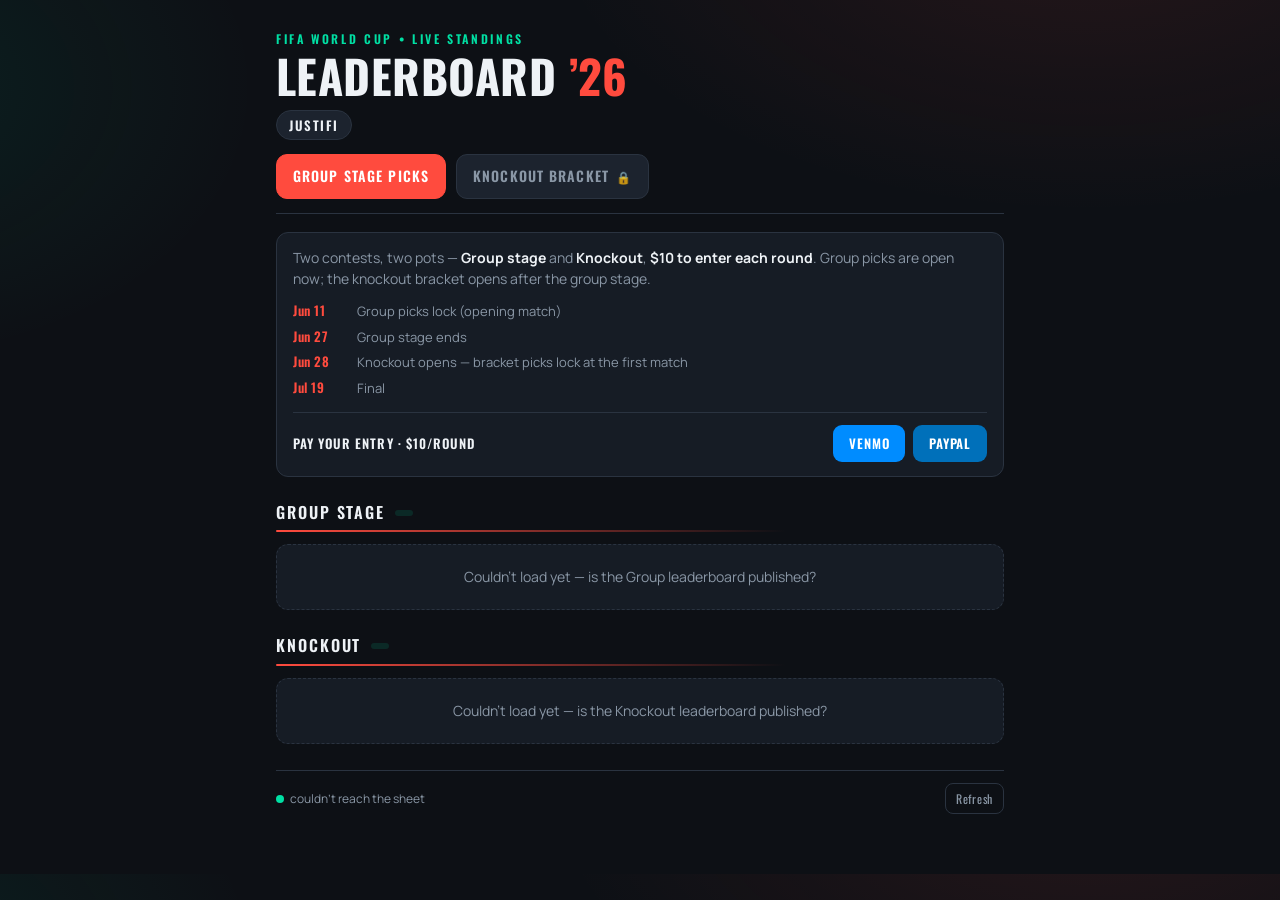
==== justifi/index.html @ 7ce01042 "Add info card to leaderboard: how-it-works, key dates, entry fee + pay links - shared/data.js: windo" ====
<!DOCTYPE html>
<html lang="en">
<head>
<meta charset="UTF-8">
<meta name="viewport" content="width=device-width, initial-scale=1.0">
<title>Leaderboard — World Cup 2026 Pick’em</title>
<link rel="preconnect" href="https://fonts.googleapis.com">
<link rel="preconnect" href="https://fonts.gstatic.com" crossorigin>
<link href="https://fonts.googleapis.com/css2?family=Oswald:wght@400;500;600;700&family=Manrope:wght@400;500;600;700;800&display=swap" rel="stylesheet">
<link rel="stylesheet" href="../shared/leaderboard.css">
</head>
<body>
<div class="wrap">
  <header>
    <div class="kicker">FIFA World Cup • Live Standings</div>
    <h1>Leaderboard <span class="yr">’26</span></h1>
    <div id="poolBadge" class="poolbadge"></div>
    <nav class="poolnav">
      <a class="navbtn" href="./group.html">Group Stage Picks</a>
      <a class="navbtn locked" id="koLink" href="./bracket.html" aria-disabled="true">Knockout Bracket <span class="lock">🔒</span></a>
    </nav>
  </header>

  <section id="info" class="info"></section>

  <section class="board">
    <h2>Group Stage <span id="gCount" class="count"></span></h2><div class="hr"></div>
    <div id="gBoard" class="rowlist"><div class="empty">Loading…</div></div>
  </section>

  <section class="board">
    <h2>Knockout <span id="kCount" class="count"></span></h2><div class="hr"></div>
    <div id="kBoard" class="rowlist"><div class="empty">Loading…</div></div>
  </section>

  <div class="foot">
    <span><span class="dotlive"></span><span id="status">updating…</span></span>
    <button class="refresh" id="refreshBtn">Refresh</button>
  </div>
</div>
<script src="./config.js"></script>
<script src="../shared/data.js"></script>
<script src="../shared/leaderboard.js"></script>
</body>
</html>
---- shared/leaderboard.css ----
:root{
  --bg:#0d1015; --bg2:#11161d; --surface:#161c25; --surface2:#1c232e;
  --line:#2a3340; --text:#eef2f6; --muted:#8a97a6;
  --accent:#ff4b3e; --accent2:#00e0a4; --gold:#ffc857; --silver:#c8d2dd; --bronze:#d8956b;
  --r:14px;
}
*{box-sizing:border-box} html,body{margin:0}
body{
  background:
    radial-gradient(900px 500px at 85% -10%, rgba(255,75,62,.10), transparent 60%),
    radial-gradient(700px 500px at -10% 10%, rgba(0,224,164,.08), transparent 55%),
    var(--bg);
  color:var(--text); font-family:"Manrope",sans-serif; line-height:1.45; -webkit-font-smoothing:antialiased;
}
.wrap{max-width:760px;margin:0 auto;padding:22px 16px 60px}
header{padding:8px 0 14px;border-bottom:1px solid var(--line);margin-bottom:18px}
.kicker{font-family:"Oswald";letter-spacing:.22em;text-transform:uppercase;font-size:12px;color:var(--accent2);font-weight:600}
h1{font-family:"Oswald";font-weight:700;text-transform:uppercase;letter-spacing:.01em;font-size:clamp(30px,8vw,46px);line-height:.96;margin:6px 0 4px}
h1 .yr{color:var(--accent)}
.poolbadge{display:inline-block;margin-top:8px;font-family:"Oswald";text-transform:uppercase;letter-spacing:.12em;font-size:13px;font-weight:600;
  background:var(--surface2);border:1px solid var(--line);padding:5px 12px;border-radius:999px}
.cta{display:inline-block;margin-top:14px;font-family:"Oswald";text-transform:uppercase;letter-spacing:.08em;font-weight:600;font-size:14px;
  background:var(--accent);color:#fff;text-decoration:none;padding:11px 18px;border-radius:11px}

.poolnav{display:flex;gap:10px;margin-top:14px;flex-wrap:wrap}
.navbtn{display:inline-flex;align-items:center;gap:7px;font-family:"Oswald";text-transform:uppercase;letter-spacing:.08em;font-weight:600;font-size:14px;
  text-decoration:none;padding:11px 16px;border-radius:11px;border:1px solid var(--accent);background:var(--accent);color:#fff}
.navbtn:hover{filter:brightness(1.07)}
.navbtn.locked{background:var(--surface2);color:var(--muted);border-color:var(--line);cursor:not-allowed}
.navbtn .lock{font-size:12px;opacity:.85}

.info{background:var(--surface);border:1px solid var(--line);border-radius:12px;padding:14px 16px;margin-top:18px}
.info-how{margin:0;font-size:14px;line-height:1.5;color:var(--muted)}
.info-how b{color:var(--text);font-weight:700}
.info-dates{list-style:none;margin:12px 0 0;padding:0;display:grid;gap:6px}
.info-dates li{display:flex;gap:12px;font-size:13px;align-items:baseline}
.info-dates .d{font-family:"Oswald";font-weight:600;letter-spacing:.04em;color:var(--accent);min-width:52px}
.info-dates .l{color:var(--muted)}
.info-pay{margin-top:14px;display:flex;flex-wrap:wrap;align-items:center;gap:10px;justify-content:space-between;border-top:1px solid var(--line);padding-top:12px}
.info-pay .pl{font-family:"Oswald";text-transform:uppercase;letter-spacing:.08em;font-size:13px;font-weight:600;color:var(--text)}
.paybtns{display:flex;gap:8px}
.pay{display:inline-block;text-decoration:none;font-family:"Oswald";text-transform:uppercase;letter-spacing:.06em;font-weight:600;font-size:13px;color:#fff;padding:9px 16px;border-radius:9px}
.pay.venmo{background:#008CFF}
.pay.paypal{background:#0070BA}
.pay:hover{filter:brightness(1.08)}

.board{margin-top:24px}
.board h2{font-family:"Oswald";text-transform:uppercase;letter-spacing:.12em;font-size:16px;font-weight:600;margin:0 0 2px;display:flex;align-items:center;gap:10px}
.board h2 .count{font-family:"Manrope";font-weight:700;font-size:12px;color:var(--accent2);background:rgba(0,224,164,.12);padding:3px 9px;border-radius:999px;letter-spacing:0}
.board .hr{height:2px;background:linear-gradient(90deg,var(--accent),transparent 70%);border-radius:2px;margin:6px 0 12px}

.rowlist{display:flex;flex-direction:column;gap:6px}
.lrow{display:grid;grid-template-columns:38px 1fr auto;align-items:center;gap:12px;
  background:var(--surface);border:1px solid var(--line);border-radius:11px;padding:11px 14px}
.lrow .rk{font-family:"Oswald";font-weight:700;font-size:18px;color:var(--muted);text-align:center}
.lrow .nm{font-weight:700;font-size:16px;overflow:hidden;text-overflow:ellipsis;white-space:nowrap}
.lrow .pt{font-family:"Oswald";font-weight:600;font-size:16px;color:var(--text)}
.lrow .pt small{color:var(--muted);font-size:11px;font-weight:400;letter-spacing:.06em;text-transform:uppercase;margin-left:4px}
.lrow.r1{border-color:var(--gold)} .lrow.r1 .rk{color:var(--gold)}
.lrow.r2{border-color:var(--silver)} .lrow.r2 .rk{color:var(--silver)}
.lrow.r3{border-color:var(--bronze)} .lrow.r3 .rk{color:var(--bronze)}
.empty{background:var(--surface);border:1px dashed var(--line);border-radius:12px;padding:22px;text-align:center;color:var(--muted);font-size:14px}
.foot{margin-top:26px;color:var(--muted);font-size:12px;display:flex;justify-content:space-between;align-items:center;border-top:1px solid var(--line);padding-top:12px}
.dotlive{display:inline-block;width:8px;height:8px;border-radius:50%;background:var(--accent2);margin-right:6px;animation:pulse 2s infinite}
@keyframes pulse{0%,100%{opacity:1}50%{opacity:.35}}
.refresh{background:transparent;border:1px solid var(--line);color:var(--muted);border-radius:8px;padding:6px 10px;font-family:"Oswald";letter-spacing:.06em;font-size:12px;cursor:pointer}
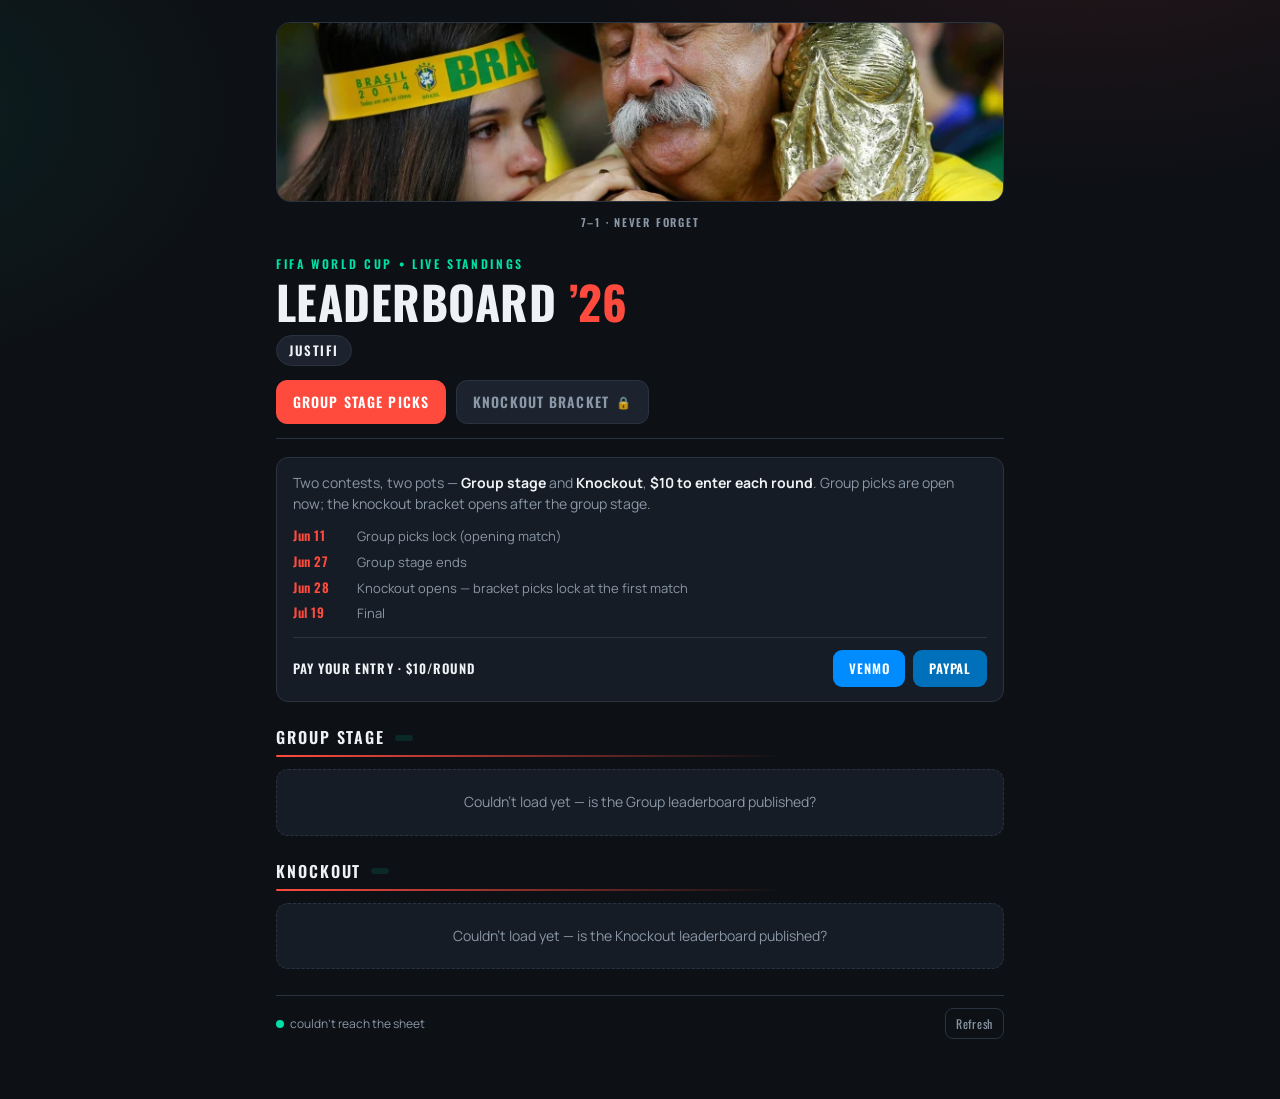
==== commit b8536d02: "Add 7-1 photo at top of leaderboard + Open Graph/Twitter preview meta - shared/seven-one.png served " ====
--- a/justifi/index.html
+++ b/justifi/index.html
@@ -4,6 +4,15 @@
 <meta charset="UTF-8">
 <meta name="viewport" content="width=device-width, initial-scale=1.0">
 <title>Leaderboard — World Cup 2026 Pick’em</title>
+<meta name="description" content="World Cup 2026 group + knockout pick'em — make your picks and climb the live leaderboard. 7–1, never forget.">
+<meta property="og:type" content="website">
+<meta property="og:title" content="World Cup 2026 Pick’em — Live Leaderboard">
+<meta property="og:description" content="Make your group + knockout picks and climb the board. 7–1, never forget. 🇧🇷">
+<meta property="og:image" content="https://pete2786.github.io/world-cup-26/shared/seven-one.png">
+<meta name="twitter:card" content="summary_large_image">
+<meta name="twitter:title" content="World Cup 2026 Pick’em — Live Leaderboard">
+<meta name="twitter:description" content="Make your group + knockout picks and climb the board. 7–1, never forget. 🇧🇷">
+<meta name="twitter:image" content="https://pete2786.github.io/world-cup-26/shared/seven-one.png">
 <link rel="preconnect" href="https://fonts.googleapis.com">
 <link rel="preconnect" href="https://fonts.gstatic.com" crossorigin>
 <link href="https://fonts.googleapis.com/css2?family=Oswald:wght@400;500;600;700&family=Manrope:wght@400;500;600;700;800&display=swap" rel="stylesheet">
@@ -11,6 +20,10 @@
 </head>
 <body>
 <div class="wrap">
+  <figure class="toplogo-wrap">
+    <img class="toplogo" src="../shared/seven-one.png" alt="Brazil fans consoling each other while holding the World Cup trophy — a 7–1 tribute" loading="eager">
+    <figcaption class="toplogo-cap">7–1 · never forget</figcaption>
+  </figure>
   <header>
     <div class="kicker">FIFA World Cup • Live Standings</div>
     <h1>Leaderboard <span class="yr">’26</span></h1>
--- a/shared/leaderboard.css
+++ b/shared/leaderboard.css
@@ -13,6 +13,9 @@
   color:var(--text); font-family:"Manrope",sans-serif; line-height:1.45; -webkit-font-smoothing:antialiased;
 }
 .wrap{max-width:760px;margin:0 auto;padding:22px 16px 60px}
+.toplogo-wrap{margin:0 0 16px;text-align:center}
+.toplogo{display:inline-block;width:100%;max-height:180px;object-fit:cover;object-position:50% 35%;border-radius:14px;border:1px solid var(--line)}
+.toplogo-cap{margin-top:7px;font-family:"Oswald";text-transform:uppercase;letter-spacing:.16em;font-size:11px;font-weight:600;color:var(--muted)}
 header{padding:8px 0 14px;border-bottom:1px solid var(--line);margin-bottom:18px}
 .kicker{font-family:"Oswald";letter-spacing:.22em;text-transform:uppercase;font-size:12px;color:var(--accent2);font-weight:600}
 h1{font-family:"Oswald";font-weight:700;text-transform:uppercase;letter-spacing:.01em;font-size:clamp(30px,8vw,46px);line-height:.96;margin:6px 0 4px}
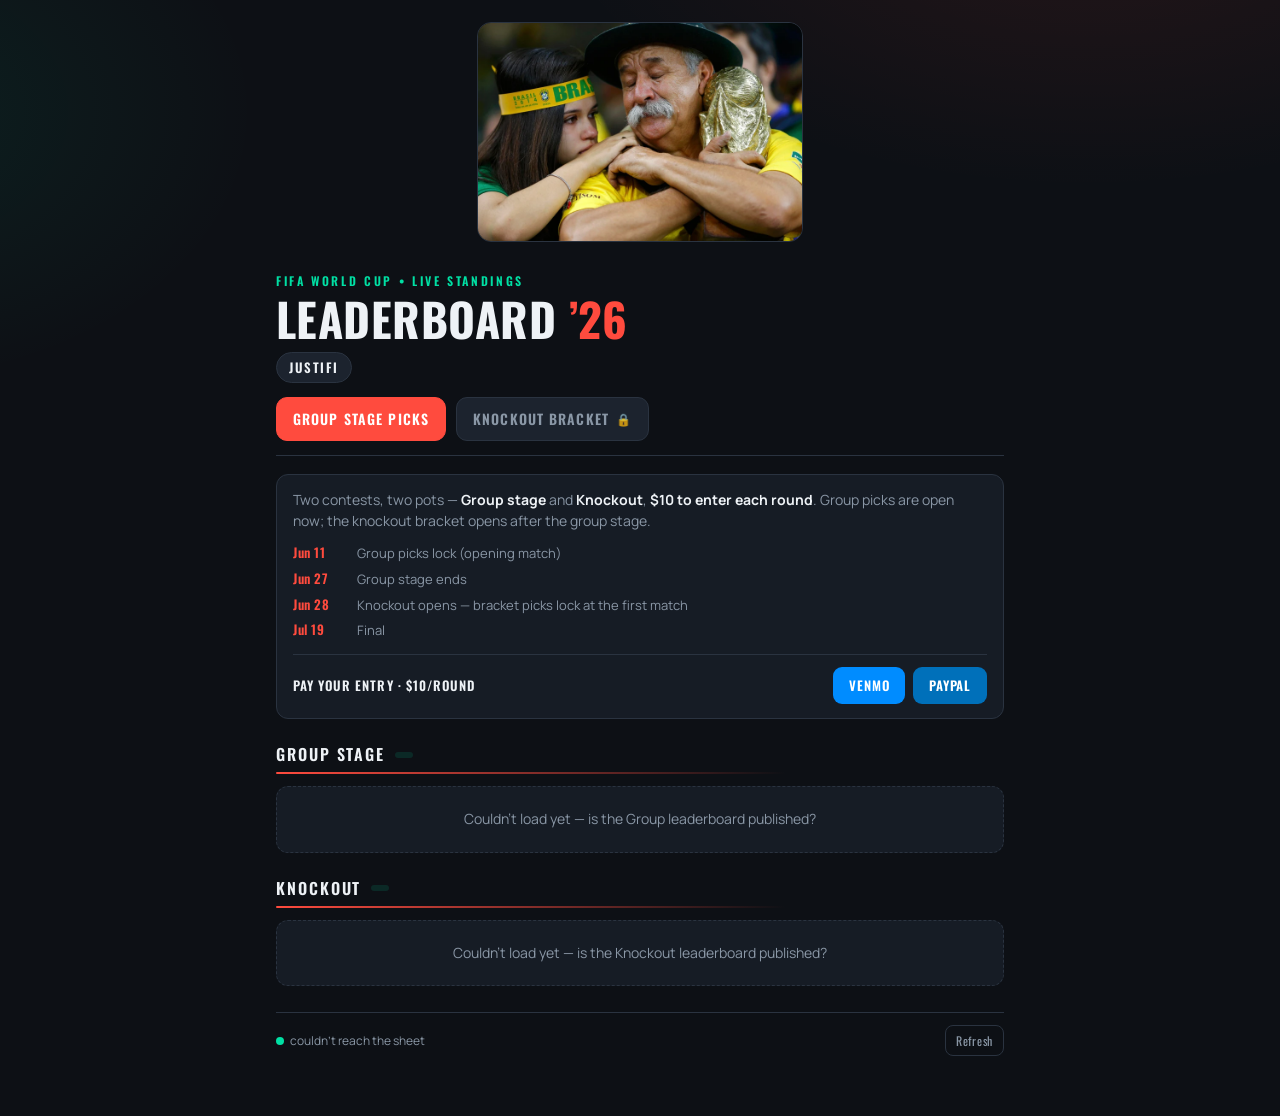
==== commit ef2e5be9: "Refine top photo: drop caption, smaller uncropped on desktop, soften preview text Let the image carr" ====
--- a/justifi/index.html
+++ b/justifi/index.html
@@ -4,14 +4,14 @@
 <meta charset="UTF-8">
 <meta name="viewport" content="width=device-width, initial-scale=1.0">
 <title>Leaderboard — World Cup 2026 Pick’em</title>
-<meta name="description" content="World Cup 2026 group + knockout pick'em — make your picks and climb the live leaderboard. 7–1, never forget.">
+<meta name="description" content="World Cup 2026 group + knockout pick'em — make your picks and climb the live leaderboard.">
 <meta property="og:type" content="website">
 <meta property="og:title" content="World Cup 2026 Pick’em — Live Leaderboard">
-<meta property="og:description" content="Make your group + knockout picks and climb the board. 7–1, never forget. 🇧🇷">
+<meta property="og:description" content="Make your group + knockout picks and climb the live leaderboard. 🇧🇷">
 <meta property="og:image" content="https://pete2786.github.io/world-cup-26/shared/seven-one.png">
 <meta name="twitter:card" content="summary_large_image">
 <meta name="twitter:title" content="World Cup 2026 Pick’em — Live Leaderboard">
-<meta name="twitter:description" content="Make your group + knockout picks and climb the board. 7–1, never forget. 🇧🇷">
+<meta name="twitter:description" content="Make your group + knockout picks and climb the live leaderboard. 🇧🇷">
 <meta name="twitter:image" content="https://pete2786.github.io/world-cup-26/shared/seven-one.png">
 <link rel="preconnect" href="https://fonts.googleapis.com">
 <link rel="preconnect" href="https://fonts.gstatic.com" crossorigin>
@@ -21,8 +21,7 @@
 <body>
 <div class="wrap">
   <figure class="toplogo-wrap">
-    <img class="toplogo" src="../shared/seven-one.png" alt="Brazil fans consoling each other while holding the World Cup trophy — a 7–1 tribute" loading="eager">
-    <figcaption class="toplogo-cap">7–1 · never forget</figcaption>
+    <img class="toplogo" src="../shared/seven-one.png" alt="Brazil fans embracing while holding the World Cup trophy" loading="eager">
   </figure>
   <header>
     <div class="kicker">FIFA World Cup • Live Standings</div>
--- a/shared/leaderboard.css
+++ b/shared/leaderboard.css
@@ -15,7 +15,10 @@
 .wrap{max-width:760px;margin:0 auto;padding:22px 16px 60px}
 .toplogo-wrap{margin:0 0 16px;text-align:center}
 .toplogo{display:inline-block;width:100%;max-height:180px;object-fit:cover;object-position:50% 35%;border-radius:14px;border:1px solid var(--line)}
-.toplogo-cap{margin-top:7px;font-family:"Oswald";text-transform:uppercase;letter-spacing:.16em;font-size:11px;font-weight:600;color:var(--muted)}
+@media(min-width:560px){
+  /* desktop: smaller and uncropped — let the full photo show without dominating */
+  .toplogo{width:auto;max-width:100%;max-height:220px;object-fit:contain}
+}
 header{padding:8px 0 14px;border-bottom:1px solid var(--line);margin-bottom:18px}
 .kicker{font-family:"Oswald";letter-spacing:.22em;text-transform:uppercase;font-size:12px;color:var(--accent2);font-weight:600}
 h1{font-family:"Oswald";font-weight:700;text-transform:uppercase;letter-spacing:.01em;font-size:clamp(30px,8vw,46px);line-height:.96;margin:6px 0 4px}
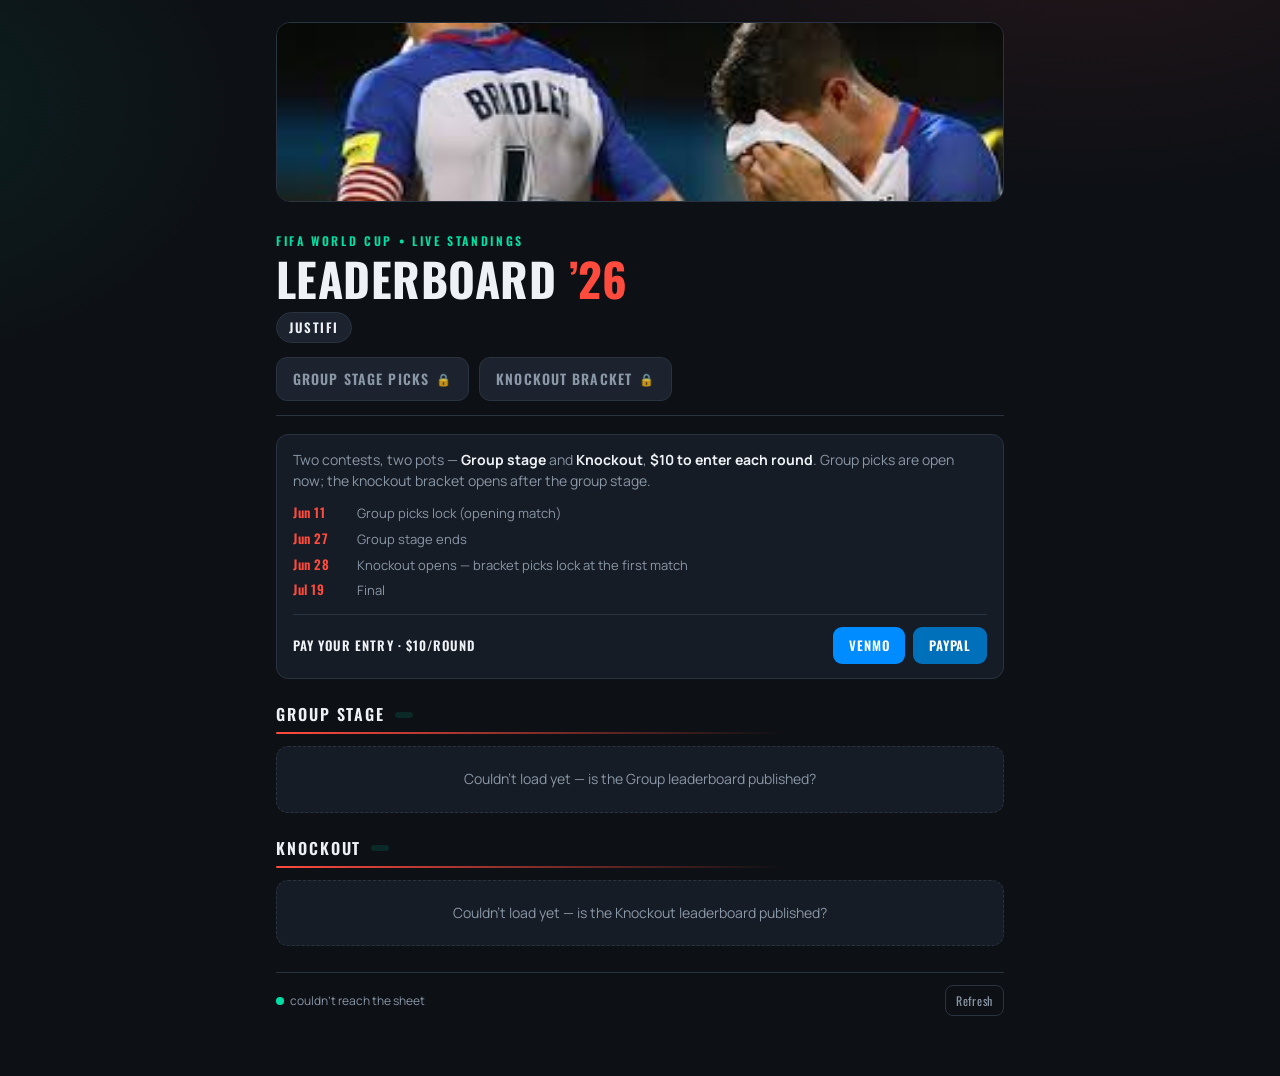
==== commit 3f0085f4: "Gray out the leaderboard's Group Stage Picks button when group picks are locked" ====
--- a/justifi/index.html
+++ b/justifi/index.html
@@ -28,7 +28,7 @@
     <h1>Leaderboard <span class="yr">’26</span></h1>
     <div id="poolBadge" class="poolbadge"></div>
     <nav class="poolnav">
-      <a class="navbtn" href="./group.html">Group Stage Picks</a>
+      <a class="navbtn" id="groupLink" href="./group.html">Group Stage Picks</a>
       <a class="navbtn locked" id="koLink" href="./bracket.html" aria-disabled="true">Knockout Bracket <span class="lock">🔒</span></a>
     </nav>
   </header>
--- a/shared/leaderboard.css
+++ b/shared/leaderboard.css
@@ -15,10 +15,6 @@
 .wrap{max-width:760px;margin:0 auto;padding:22px 16px 60px}
 .toplogo-wrap{margin:0 0 16px;text-align:center}
 .toplogo{display:inline-block;width:100%;max-height:180px;object-fit:cover;object-position:50% 35%;border-radius:14px;border:1px solid var(--line)}
-@media(min-width:560px){
-  /* desktop: smaller and uncropped — let the full photo show without dominating */
-  .toplogo{width:auto;max-width:100%;max-height:220px;object-fit:contain}
-}
 header{padding:8px 0 14px;border-bottom:1px solid var(--line);margin-bottom:18px}
 .kicker{font-family:"Oswald";letter-spacing:.22em;text-transform:uppercase;font-size:12px;color:var(--accent2);font-weight:600}
 h1{font-family:"Oswald";font-weight:700;text-transform:uppercase;letter-spacing:.01em;font-size:clamp(30px,8vw,46px);line-height:.96;margin:6px 0 4px}
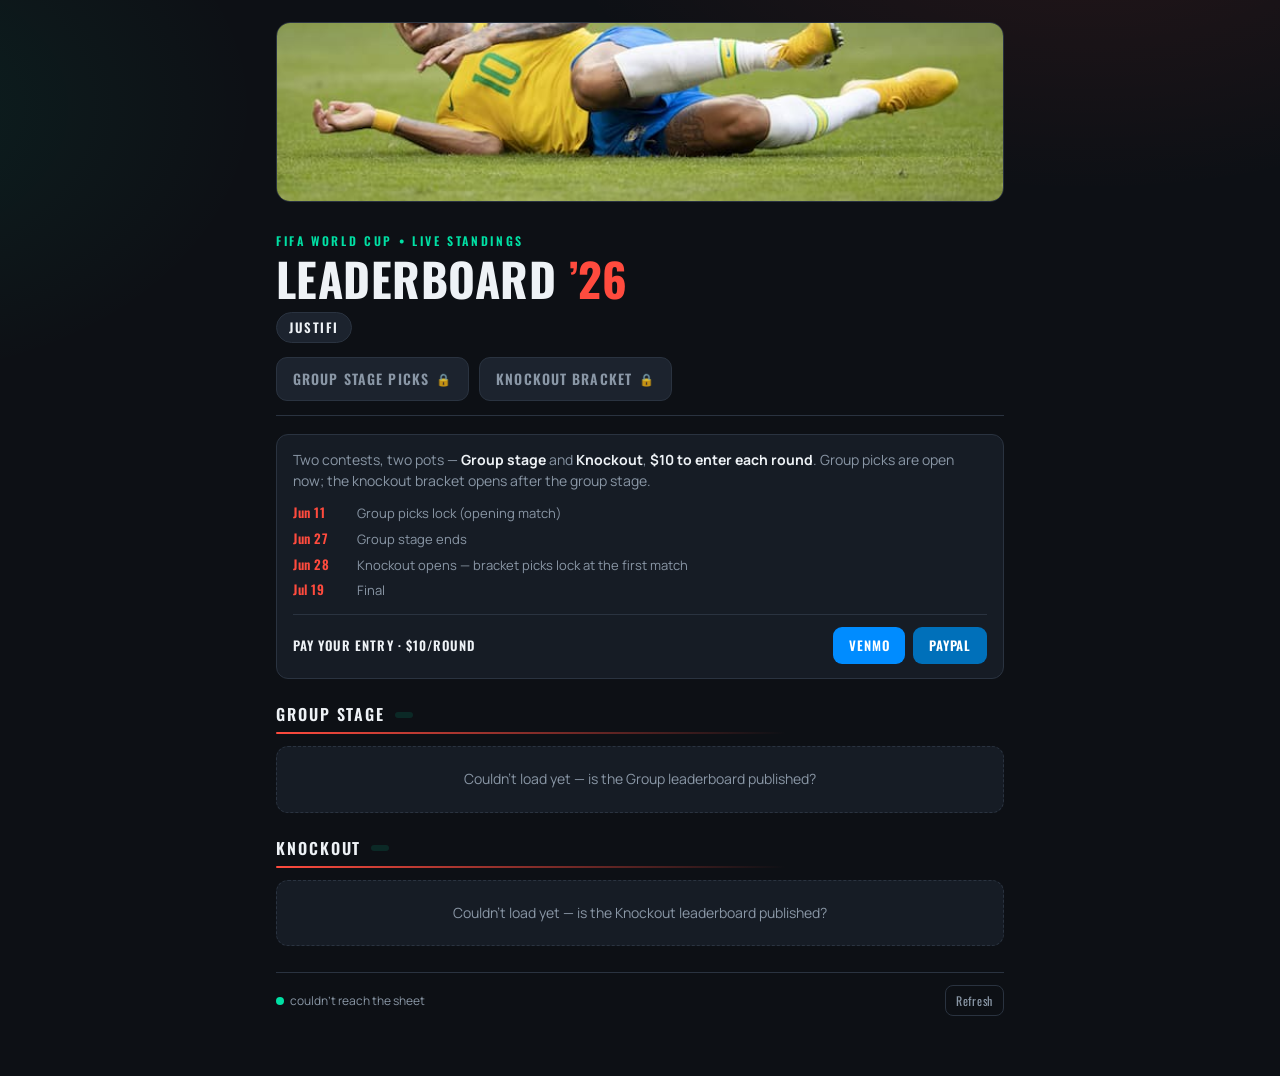
==== commit 61d7a478: "Add Everyone's Picks page (per-person cards) + leaderboard button - shared/picks.{js,css} + per-pool" ====
--- a/justifi/index.html
+++ b/justifi/index.html
@@ -30,6 +30,7 @@
     <nav class="poolnav">
       <a class="navbtn" id="groupLink" href="./group.html">Group Stage Picks</a>
       <a class="navbtn locked" id="koLink" href="./bracket.html" aria-disabled="true">Knockout Bracket <span class="lock">🔒</span></a>
+      <a class="navbtn alt" id="picksLink" href="./picks.html" style="display:none">Everyone’s Picks →</a>
     </nav>
   </header>
 
--- a/shared/leaderboard.css
+++ b/shared/leaderboard.css
@@ -29,6 +29,8 @@
   text-decoration:none;padding:11px 16px;border-radius:11px;border:1px solid var(--accent);background:var(--accent);color:#fff}
 .navbtn:hover{filter:brightness(1.07)}
 .navbtn.locked{background:var(--surface2);color:var(--muted);border-color:var(--line);cursor:not-allowed}
+.navbtn.alt{background:var(--surface2);border-color:var(--line);color:var(--text)}
+.navbtn.alt:hover{border-color:var(--accent2);color:#fff}
 .navbtn .lock{font-size:12px;opacity:.85}
 
 .info{background:var(--surface);border:1px solid var(--line);border-radius:12px;padding:14px 16px;margin-top:18px}
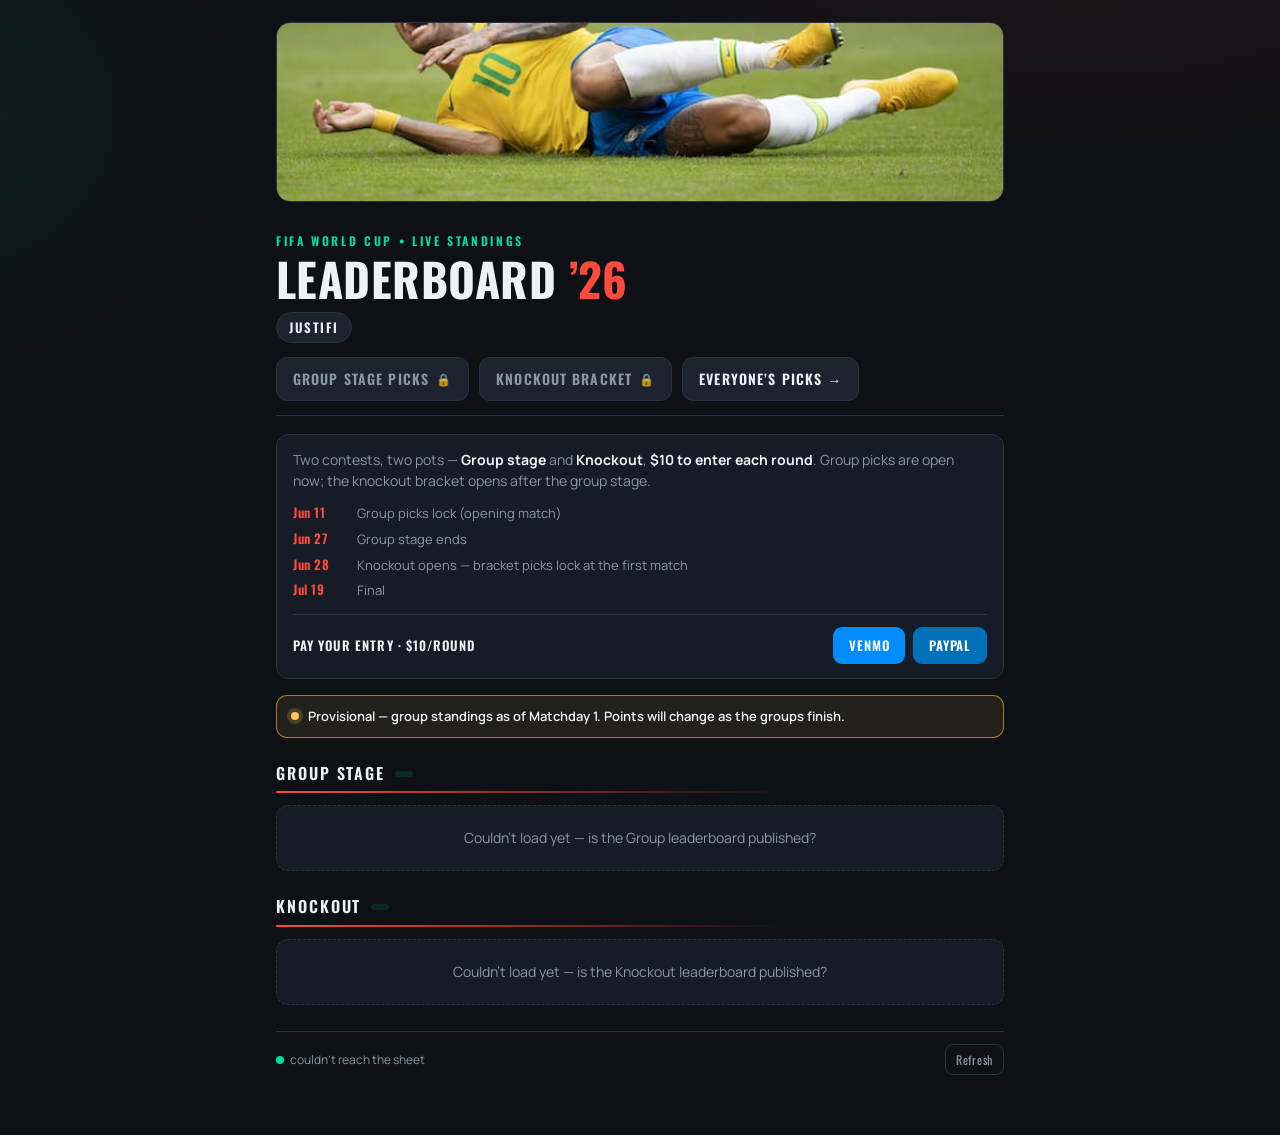
==== commit e4572278: "Add provisional-standings banner to leaderboard (window.PROVISIONAL in data.js)" ====
--- a/justifi/index.html
+++ b/justifi/index.html
@@ -36,6 +36,8 @@
 
   <section id="info" class="info"></section>
 
+  <div id="provNote" class="provnote" hidden></div>
+
   <section class="board">
     <h2>Group Stage <span id="gCount" class="count"></span></h2><div class="hr"></div>
     <div id="gBoard" class="rowlist"><div class="empty">Loading…</div></div>
--- a/shared/leaderboard.css
+++ b/shared/leaderboard.css
@@ -48,6 +48,9 @@
 .pay.paypal{background:#0070BA}
 .pay:hover{filter:brightness(1.08)}
 
+.provnote{display:flex;gap:9px;align-items:flex-start;margin-top:16px;background:rgba(255,200,87,.09);border:1px solid rgba(255,200,87,.55);border-radius:11px;padding:11px 14px;font-size:13px;font-weight:600;color:var(--text);line-height:1.45}
+.provnote::before{content:"";flex:none;width:8px;height:8px;border-radius:50%;background:var(--gold);margin-top:5px;box-shadow:0 0 0 4px rgba(255,200,87,.18)}
+
 .board{margin-top:24px}
 .board h2{font-family:"Oswald";text-transform:uppercase;letter-spacing:.12em;font-size:16px;font-weight:600;margin:0 0 2px;display:flex;align-items:center;gap:10px}
 .board h2 .count{font-family:"Manrope";font-weight:700;font-size:12px;color:var(--accent2);background:rgba(0,224,164,.12);padding:3px 9px;border-radius:999px;letter-spacing:0}
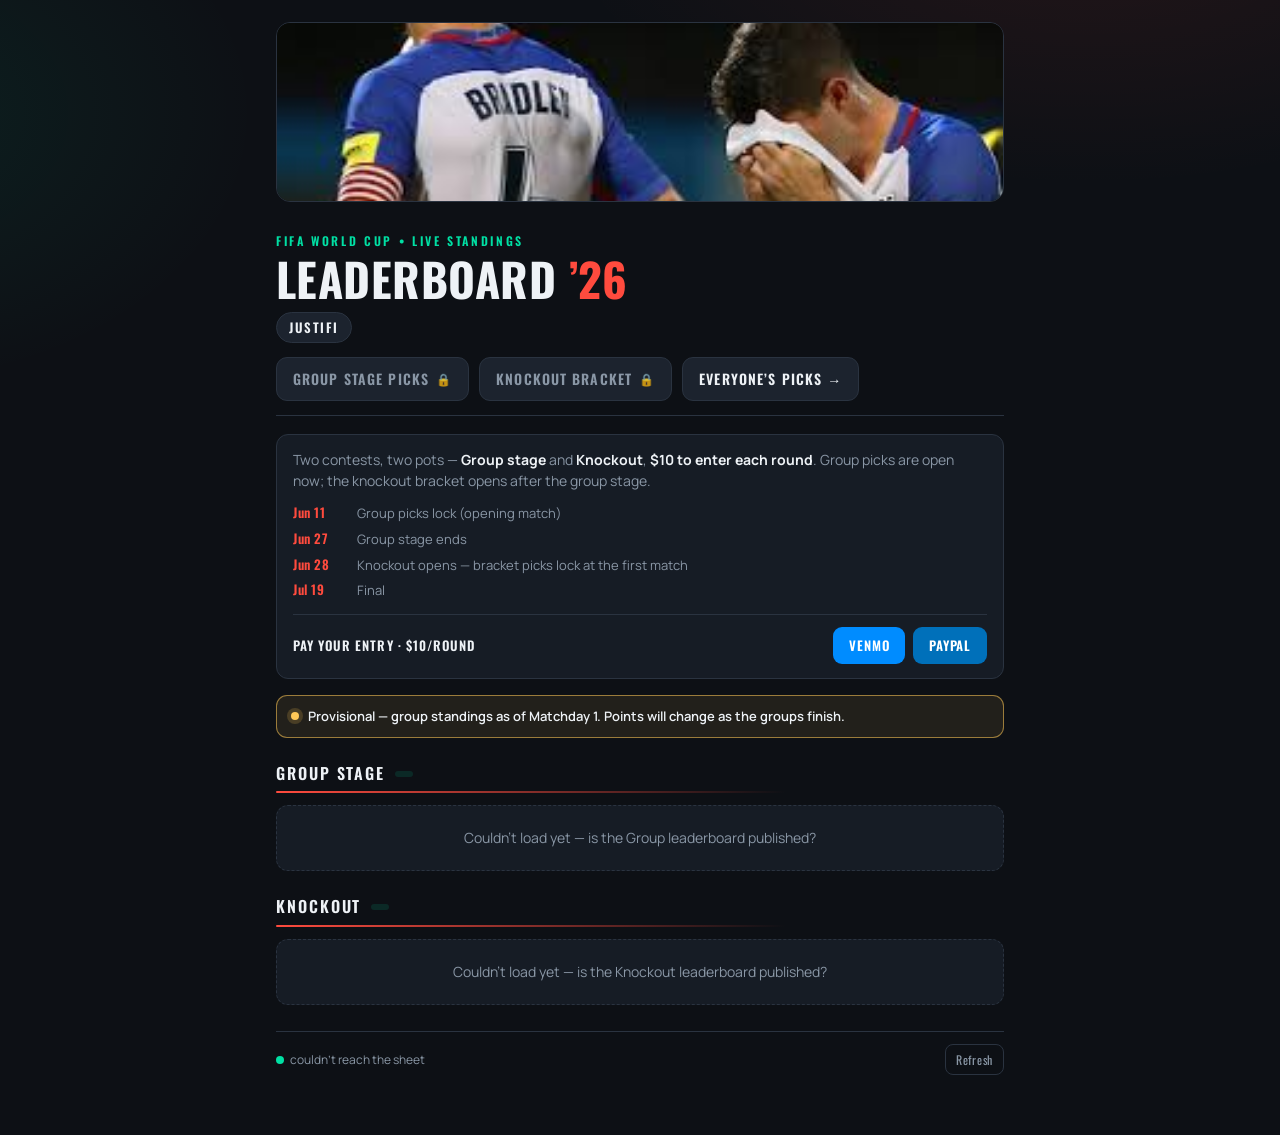
==== commit 99fa5aa7: "Add Everyone's Brackets page (per-person Champion + Road, expandable funnel) - shared/brackets.{js,c" ====
--- a/justifi/index.html
+++ b/justifi/index.html
@@ -31,6 +31,7 @@
       <a class="navbtn" id="groupLink" href="./group.html">Group Stage Picks</a>
       <a class="navbtn locked" id="koLink" href="./bracket.html" aria-disabled="true">Knockout Bracket <span class="lock">🔒</span></a>
       <a class="navbtn alt" id="picksLink" href="./picks.html" style="display:none">Everyone’s Picks →</a>
+      <a class="navbtn alt" id="bracketsLink" href="./brackets.html" style="display:none">Everyone’s Brackets →</a>
     </nav>
   </header>
 
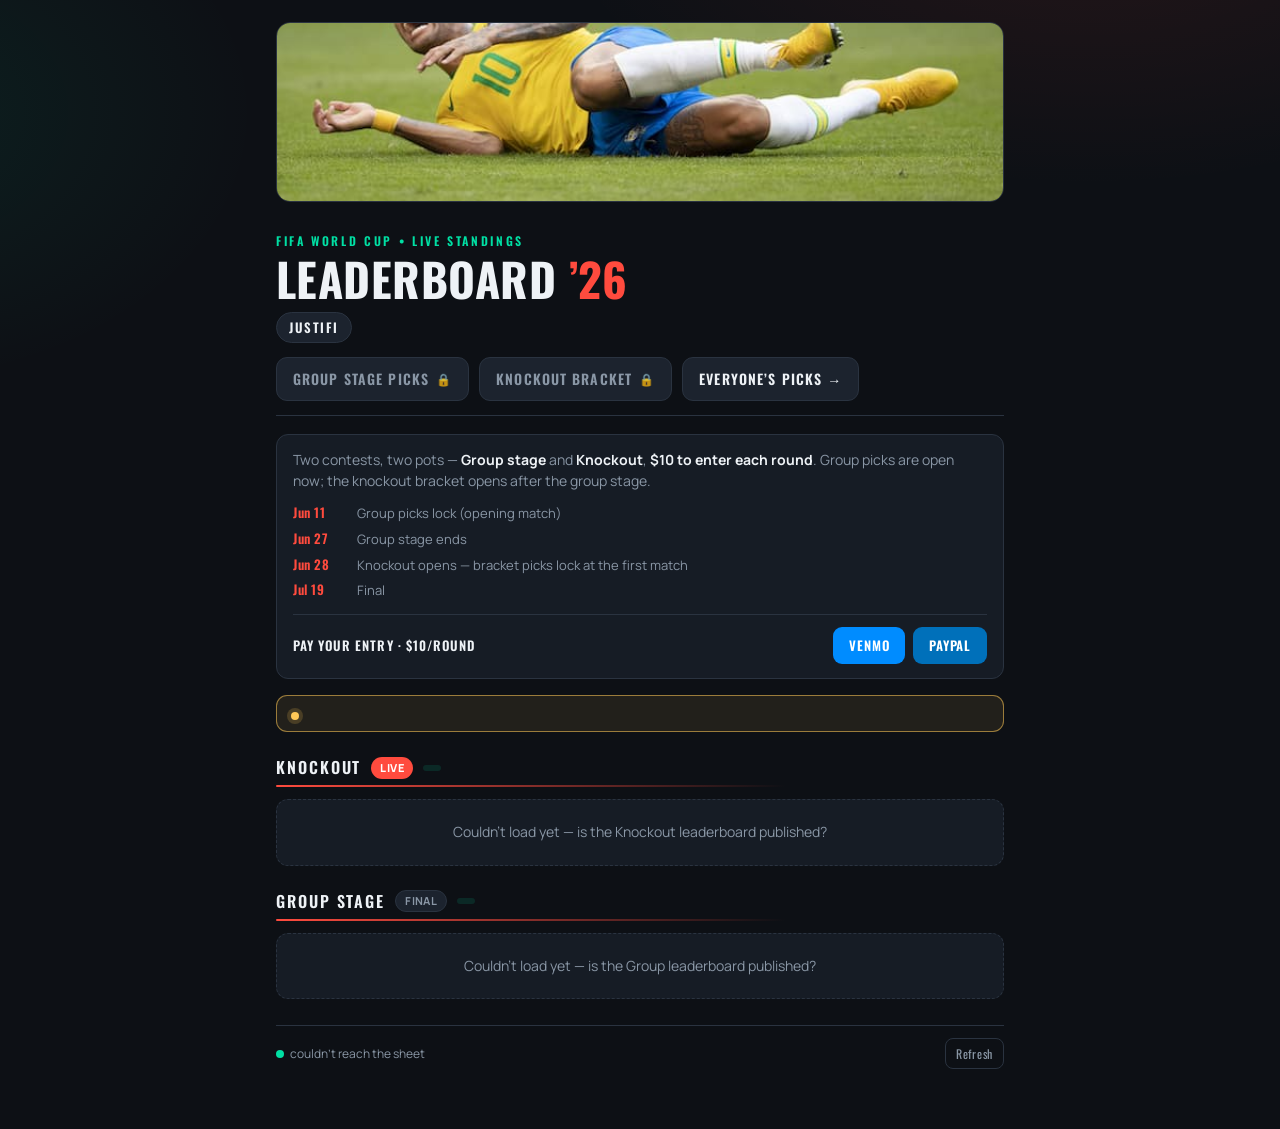
==== commit 03682d89: "Wire Hale Everyone's Brackets; reorder board (Knockout on top + Live/Final tags)" ====
--- a/justifi/index.html
+++ b/justifi/index.html
@@ -40,13 +40,13 @@
   <div id="provNote" class="provnote" hidden></div>
 
   <section class="board">
-    <h2>Group Stage <span id="gCount" class="count"></span></h2><div class="hr"></div>
-    <div id="gBoard" class="rowlist"><div class="empty">Loading…</div></div>
+    <h2>Knockout <span class="livetag">Live</span> <span id="kCount" class="count"></span></h2><div class="hr"></div>
+    <div id="kBoard" class="rowlist"><div class="empty">Loading…</div></div>
   </section>
 
   <section class="board">
-    <h2>Knockout <span id="kCount" class="count"></span></h2><div class="hr"></div>
-    <div id="kBoard" class="rowlist"><div class="empty">Loading…</div></div>
+    <h2>Group Stage <span class="finaltag">Final</span> <span id="gCount" class="count"></span></h2><div class="hr"></div>
+    <div id="gBoard" class="rowlist"><div class="empty">Loading…</div></div>
   </section>
 
   <div class="foot">
--- a/shared/leaderboard.css
+++ b/shared/leaderboard.css
@@ -54,6 +54,8 @@
 .board{margin-top:24px}
 .board h2{font-family:"Oswald";text-transform:uppercase;letter-spacing:.12em;font-size:16px;font-weight:600;margin:0 0 2px;display:flex;align-items:center;gap:10px}
 .board h2 .count{font-family:"Manrope";font-weight:700;font-size:12px;color:var(--accent2);background:rgba(0,224,164,.12);padding:3px 9px;border-radius:999px;letter-spacing:0}
+.board h2 .livetag{font-family:"Manrope";font-weight:800;font-size:11px;letter-spacing:.04em;color:#fff;background:var(--accent);padding:3px 9px;border-radius:999px;text-transform:uppercase}
+.board h2 .finaltag{font-family:"Manrope";font-weight:700;font-size:11px;letter-spacing:.04em;color:var(--muted);background:var(--surface2);border:1px solid var(--line);padding:2px 9px;border-radius:999px;text-transform:uppercase}
 .board .hr{height:2px;background:linear-gradient(90deg,var(--accent),transparent 70%);border-radius:2px;margin:6px 0 12px}
 
 .rowlist{display:flex;flex-direction:column;gap:6px}
